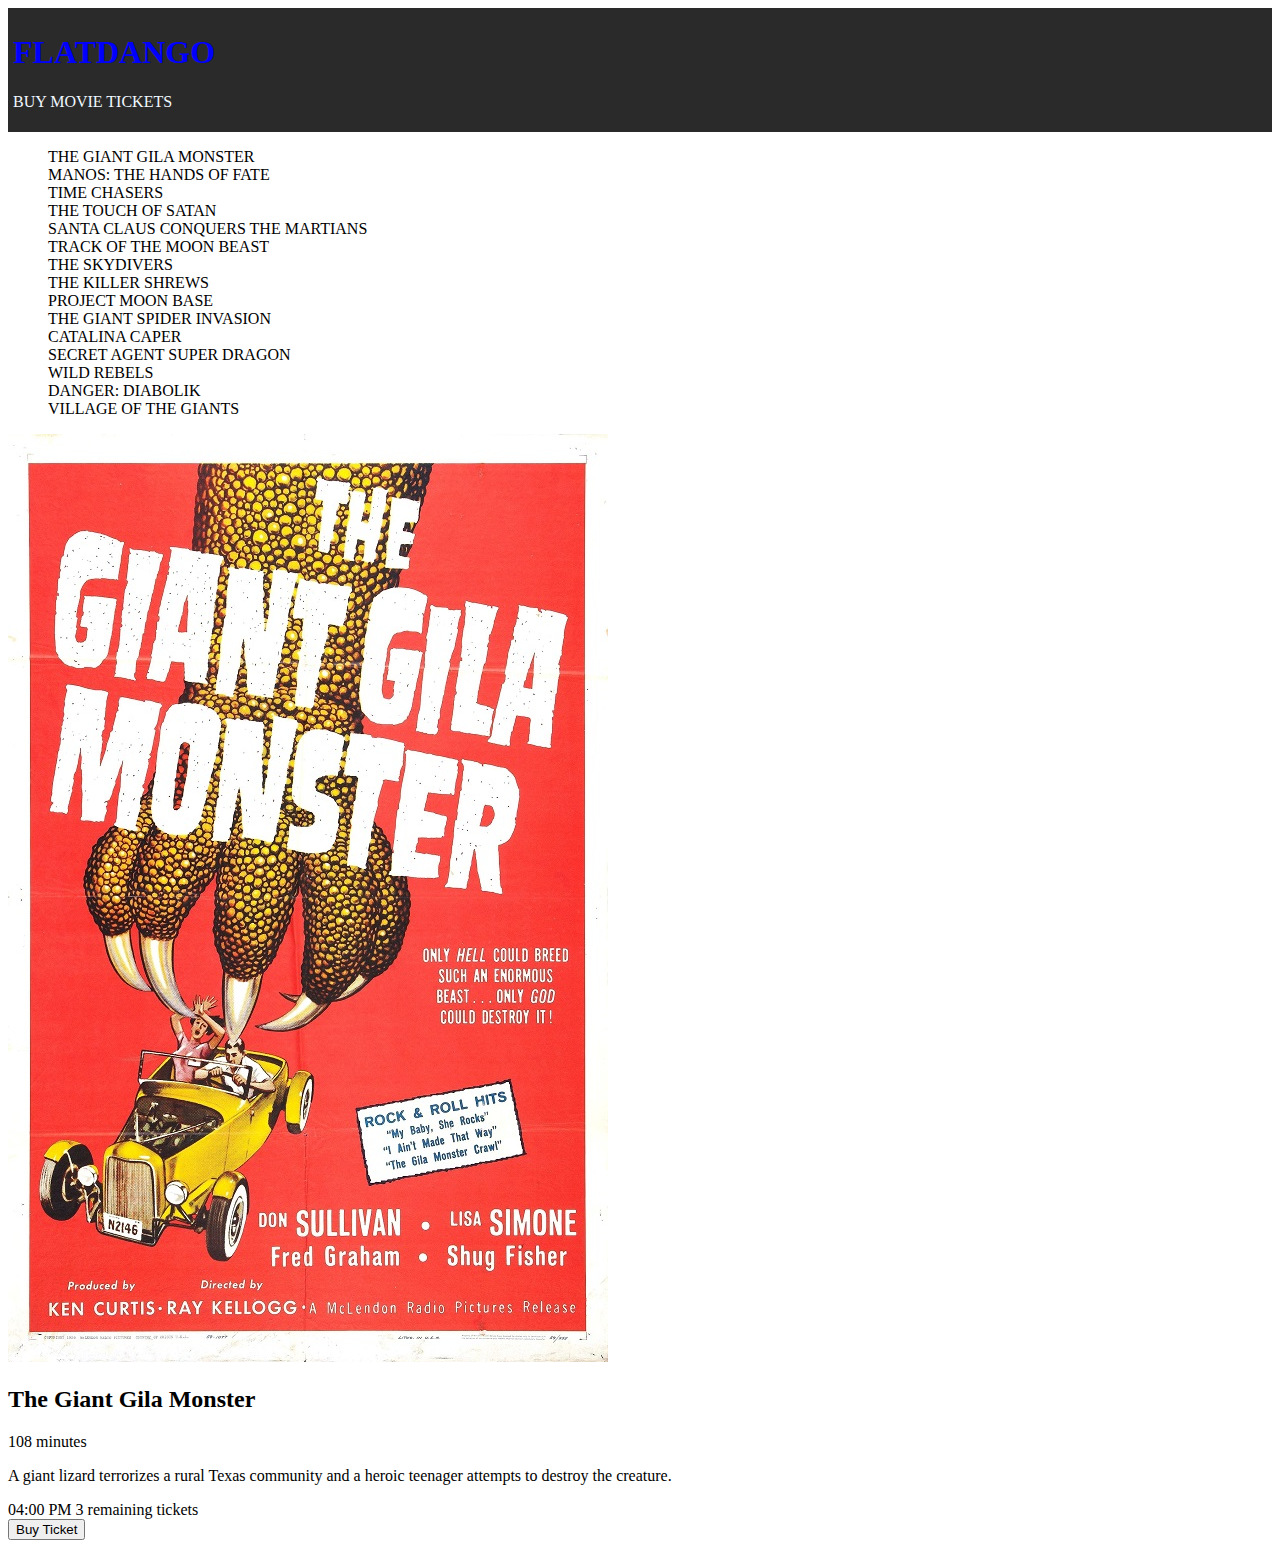
==== index.html @ 1421b9aa "movie project" ====
<!DOCTYPE html>
<html lang="en">
<head>
    <meta charset="UTF-8">
    <meta name="viewport" content="width=device-width, initial-scale=1.0">
    <title>Flatdango</title>
    <link rel="stylesheet" href="style.css">

</head>
<body>
    <nav> 
        <h1>FLATDANGO</h1>
        <p>BUY MOVIE TICKETS</p>
    </nav>
<div class="container">
    <div class="movie-list">
        <ul>
            <li>THE GIANT GILA MONSTER</li>
            <li>MANOS: THE HANDS OF FATE</li>
            <li>TIME CHASERS</li>
            <li>THE TOUCH OF SATAN</li>
            <li>SANTA CLAUS CONQUERS THE MARTIANS</li>
            <li>TRACK OF THE MOON BEAST</li>
            <li>THE SKYDIVERS</li>
            <li>THE KILLER SHREWS</li>
            <li>PROJECT MOON BASE</li>
            <li>THE GIANT SPIDER INVASION</li>
            <li>CATALINA CAPER</li>
            <li>SECRET AGENT SUPER DRAGON</li>
            <li>WILD REBELS</li>
            <li>DANGER: DIABOLIK</li>
            <li>VILLAGE OF THE GIANTS</li></li>
        </ul>
    </div>
    <div class="movie-details">
        <div class="movie-image">
            <img src="Giant_Gila_Monster_poster.jpg" alt="Giant_Gila_Monster_poster">
        </div>
    </div>
    <div class="movie-info">
        <h2>The Giant Gila Monster</h2>
        <p>108 minutes</p>
        <p>A giant lizard terrorizes a rural Texas community and a heroic teenager attempts to destroy the creature.</p>
    </div>
    <div class="ticket-info">
        <span class="showtime">04:00 PM</span>
        <span class="tickets-left">3 remaining tickets</span>
    </div>
    <button class="buy-ticket">Buy Ticket</button>


</div>

    <script src="index.js"></script>
</body>
</html>
---- style.css ----
nav{
    background-color: rgb(43, 42, 42);
    padding: 5px;
}
nav h1{
    color: blue;

}
nav p{
    color: aliceblue;
}
div ul li{
    list-style: none;
}
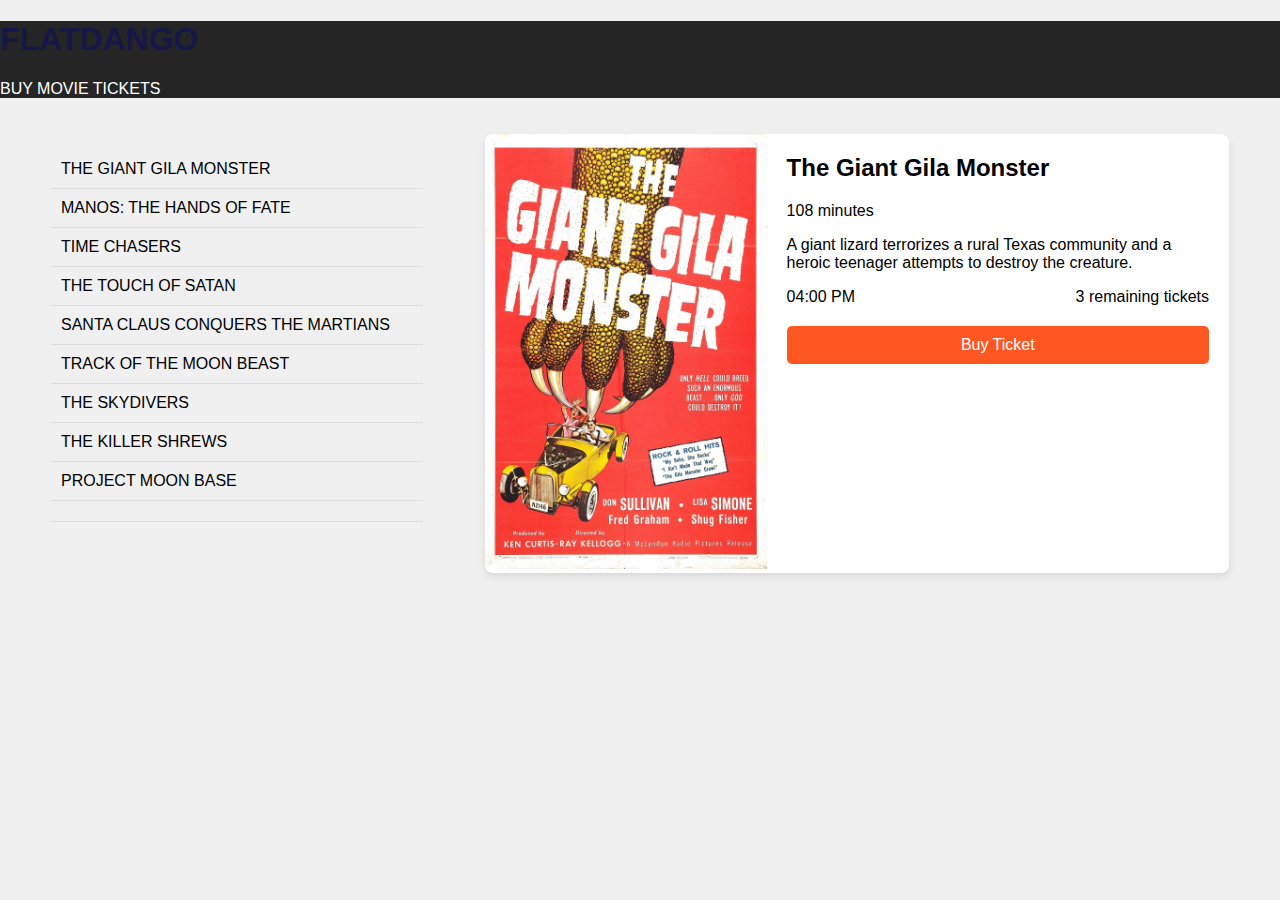
==== commit b8dc7fc9: "troubleshooting" ====
--- a/index.html
+++ b/index.html
@@ -1,56 +1,235 @@
 <!DOCTYPE html>
-<html lang="en">
+<html>
 <head>
-    <meta charset="UTF-8">
-    <meta name="viewport" content="width=device-width, initial-scale=1.0">
-    <title>Flatdango</title>
-    <link rel="stylesheet" href="style.css">
-
+  <title>Movie Tickets</title>
+  <style>
+    body {
+      font-family: sans-serif;
+      margin: 0;
+      background-color: #f0f0f0;
+    }
+    nav{
+        background-color: rgb(37, 37, 37);
+        color:rgb(22, 22, 72);
+    }
+    nav p{
+        color:white;
+    }
+
+    .container {
+      display: flex;
+      justify-content: space-around;
+      padding: 20px;
+    }
+
+    .movie-list {
+      width: 30%;
+    }
+
+    .movie-list ul {
+      list-style: none;
+      padding: 0;
+    }
+
+    .movie-list li {
+      padding: 10px;
+      border-bottom: 1px solid #ddd;
+      cursor: pointer;
+    }
+
+    .movie-list li:hover {
+      background-color: #e0e0e0;
+    }
+
+    .movie-details {
+      width: 60%;
+      display: flex;
+      background-color: white;
+      border-radius: 8px;
+      box-shadow: 0 4px 8px rgba(0, 0, 0, 0.1);
+    }
+
+    .movie-image {
+      width: 40%;
+    }
+
+    .movie-image img {
+      width: 100%;
+      height: auto;
+      border-radius: 8px 0 0 8px;
+    }
+
+    .movie-info {
+      width: 60%;
+      padding: 20px;
+    }
+
+    .movie-info h2 {
+      margin-top: 0;
+    }
+
+    .ticket-info {
+      display: flex;
+      justify-content: space-between;
+      margin-bottom: 20px;
+    }
+
+    .buy-ticket {
+      background-color: #ff5722;
+      color: white;
+      padding: 10px 15px;
+      border: none;
+      border-radius: 5px;
+      font-size: 1em;
+      cursor: pointer;
+      width: 100%;
+    }
+
+    .buy-ticket:hover {
+      background-color: #e64a19;
+    }
+  </style>
 </head>
 <body>
     <nav> 
         <h1>FLATDANGO</h1>
         <p>BUY MOVIE TICKETS</p>
     </nav>
-<div class="container">
+
+  <div class="container">
     <div class="movie-list">
-        <ul>
-            <li>THE GIANT GILA MONSTER</li>
-            <li>MANOS: THE HANDS OF FATE</li>
-            <li>TIME CHASERS</li>
-            <li>THE TOUCH OF SATAN</li>
-            <li>SANTA CLAUS CONQUERS THE MARTIANS</li>
-            <li>TRACK OF THE MOON BEAST</li>
-            <li>THE SKYDIVERS</li>
-            <li>THE KILLER SHREWS</li>
-            <li>PROJECT MOON BASE</li>
-            <li>THE GIANT SPIDER INVASION</li>
-            <li>CATALINA CAPER</li>
-            <li>SECRET AGENT SUPER DRAGON</li>
-            <li>WILD REBELS</li>
-            <li>DANGER: DIABOLIK</li>
-            <li>VILLAGE OF THE GIANTS</li></li>
-        </ul>
+      <ul>
+        <li>THE GIANT GILA MONSTER</li>
+        <li>MANOS: THE HANDS OF FATE</li>
+        <li>TIME CHASERS</li>
+        <li>THE TOUCH OF SATAN</li>
+        <li>SANTA CLAUS CONQUERS THE MARTIANS</li>
+        <li>TRACK OF THE MOON BEAST</li>
+        <li>THE SKYDIVERS</li>
+        <li>THE KILLER SHREWS</li>
+        <li>PROJECT MOON BASE</li>
+        <li></li>
+      </ul>
     </div>
+
     <div class="movie-details">
-        <div class="movie-image">
-            <img src="Giant_Gila_Monster_poster.jpg" alt="Giant_Gila_Monster_poster">
-        </div>
-    </div>
-    <div class="movie-info">
+      <div class="movie-image">
+        <img src="Giant_Gila_Monster_poster.jpg" alt="The Giant Gila Monster">
+      </div>
+      <div class="movie-info">
         <h2>The Giant Gila Monster</h2>
         <p>108 minutes</p>
         <p>A giant lizard terrorizes a rural Texas community and a heroic teenager attempts to destroy the creature.</p>
+        <div class="ticket-info">
+          <span class="showtime">04:00 PM</span>
+          <span class="tickets-left">3 remaining tickets</span>
+        </div>
+        <button class="buy-ticket">Buy Ticket</button>
+      </div>
     </div>
-    <div class="ticket-info">
-        <span class="showtime">04:00 PM</span>
-        <span class="tickets-left">3 remaining tickets</span>
-    </div>
-    <button class="buy-ticket">Buy Ticket</button>
-
-
-</div>
-
-    <script src="index.js"></script>
+  </div>
+  <script >
+        document.addEventListener('DOMContentLoaded', () => {
+    const filmsList = document.querySelector('.movie-list ul');
+    const movieDetails = document.querySelector('.movie-details');
+
+    // Function to fetch 
+    function fetchMovies() {
+        fetch('http://localhost:3000/films')
+            .then(response => response.json())
+            .then(movies => {
+                filmsList.innerHTML = ''; // Clear placeholder or existing list
+                movies.forEach(movie => {
+                    const listItem = document.createElement('li');
+                    listItem.textContent = movie.title;
+                    const deleteButton = document.createElement('button');
+                    deleteButton.textContent = 'x';
+                    deleteButton.addEventListener('click', (event) => {
+                        event.stopPropagation();// Prevent movie details from showing when delete is clicked.
+                        deleteMovie(movie.id);
+                   });
+                    listItem.appendChild(deleteButton);
+                    filmsList.appendChild(listItem);
+
+                    listItem.addEventListener('click', () => fetchMovieDetails(movie.id));
+                });
+            });
+    }
+    function deleteMovie(movieId) {
+    fetch(`http://localhost:3000/films/${movieId}`, { method: 'DELETE' })
+        .then(response => {
+            if (response.ok) {
+                console.log('Movie deleted successfully');
+                fetchMovies(); // Refresh movie list
+                movieDetails.innerHTML = ''; // Clear movie details if deleted
+            } else {
+                console.error('Failed to delete movie:', response.status, response.statusText);
+            }
+        })
+        .catch(error => {
+            console.error('Error deleting movie:', error);
+        });
+}
+
+    // Function to fetch and display details of a specific movie
+    function fetchMovieDetails(movieId) {
+        fetch(`http://localhost:3000/films/${movieId}`)
+            .then(response => response.json())
+            .then(movie => {
+                const availableTickets = movie.capacity - movie.tickets_sold;
+                movieDetails.innerHTML = `
+                    <div class="movie-image">
+                        <img src="${movie.poster}" alt="${movie.title}">
+                    </div>
+                    <div class="movie-info">
+                        <h2>${movie.title}</h2>
+                        <p>${movie.runtime} minutes</p>
+                        <p>${movie.description}</p>
+                        <div class="ticket-info">
+                            <span class="showtime">${movie.showtime}</span>
+                            <span class="tickets-left">${availableTickets} remaining tickets</span>
+                        </div>
+                        <button class="buy-ticket">${availableTickets > 0 ? 'Buy Ticket' : 'Sold Out'}</button>
+                    </div>
+                `;
+
+                const buyButton = movieDetails.querySelector('.buy-ticket');
+                if (availableTickets > 0) {
+                    buyButton.addEventListener('click', () => buyTicket(movie.id, movie.tickets_sold, movie.capacity));
+                } else {
+                    buyButton.textContent = 'Sold Out';
+                    buyButton.disabled = true;
+                }
+            });
+    }
+
+    // Function to buy a ticket
+    function buyTicket(movieId, currentTicketsSold, capacity) {
+        const newTicketsSold = currentTicketsSold + 1;
+
+        if (newTicketsSold <= capacity) {
+            fetch(`http://localhost:3000/films/${movieId}`, {
+                method: 'PATCH',
+                headers: { 'Content-Type': 'application/json' },
+                body: JSON.stringify({ tickets_sold: newTicketsSold })
+            })
+            .then(response => response.json())
+            .then(updatedMovie => {
+                fetchMovieDetails(movieId); // Refresh movie details
+                fetch(`http://localhost:3000/tickets`, {
+                    method: 'POST',
+                    headers: { 'Content-Type': 'application/json' },
+                    body: JSON.stringify({ film_id: movieId, number_of_tickets: 1 })
+                });
+            });
+        }
+    }
+
+    fetchMovies();
+    fetchMovieDetails(1); // Load details of the first movie on page load
+});
+  </script>
+
+
 </body>
 </html>